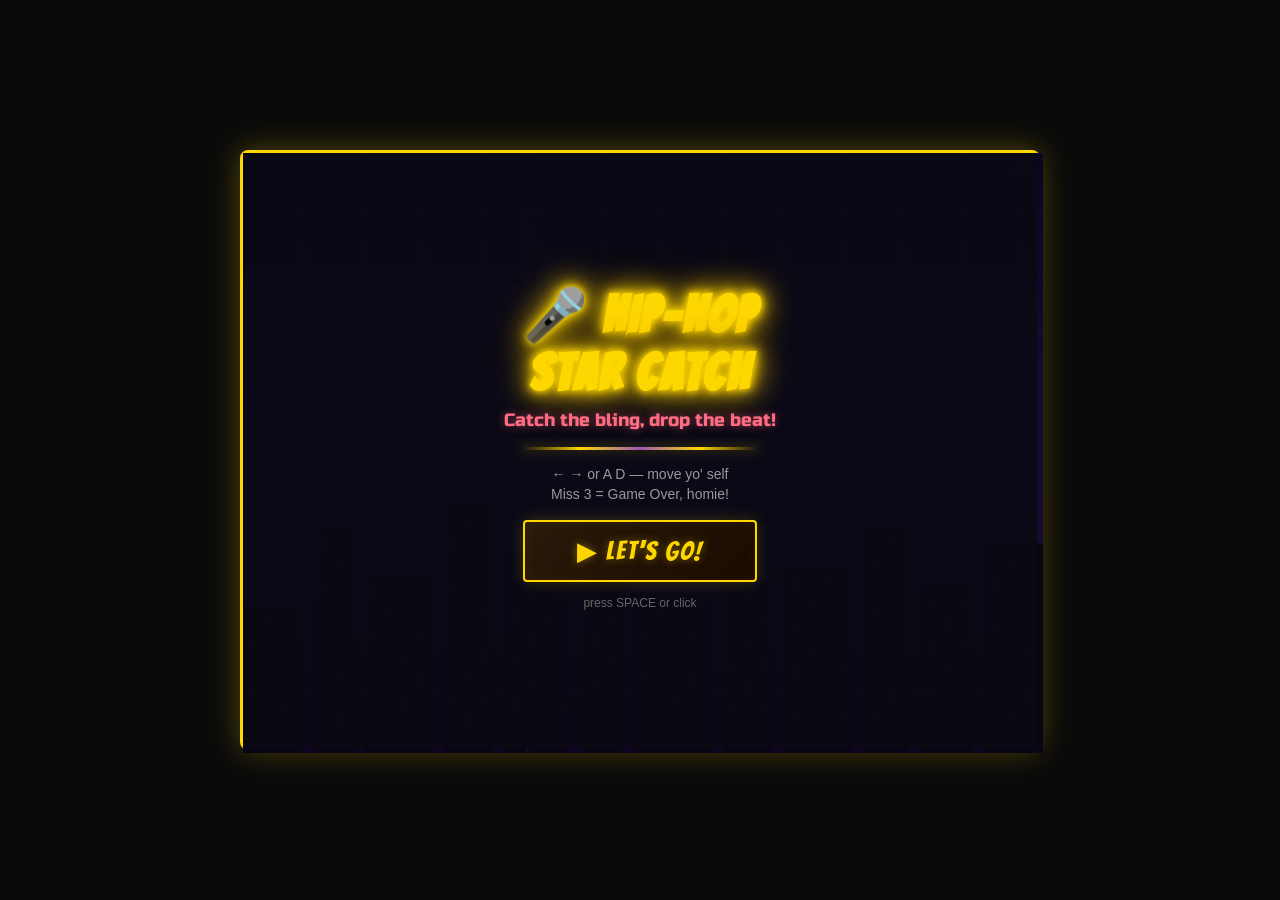
==== game/index.html @ 09ecfaf0 "Add files via upload" ====
<!DOCTYPE html>
<html lang="en">
<head>
  <meta charset="UTF-8">
  <meta name="viewport" content="width=device-width, initial-scale=1.0">
  <title>Hip-Hop Star Catch</title>
  <link rel="preconnect" href="https://fonts.googleapis.com">
  <link rel="preconnect" href="https://fonts.gstatic.com" crossorigin>
  <link href="https://fonts.googleapis.com/css2?family=Bangers&family=Russo+One&display=swap" rel="stylesheet">
  <link rel="stylesheet" href="css/style.css">
</head>
<body>
  <div id="wrapper">
    <canvas id="gameCanvas" width="800" height="600"></canvas>

    <!-- Start Screen -->
    <div id="startScreen" class="overlay">
      <h1 class="neon-gold">🎤 HIP-HOP<br>STAR CATCH</h1>
      <p class="subtitle">Catch the bling, drop the beat!</p>
      <div class="decor-line"></div>
      <p class="hint">← → or A D — move yo' self</p>
      <p class="hint">Miss 3 = Game Over, homie!</p>
      <button id="startBtn" class="btn-gold">▶  LET'S GO!</button>
      <p class="footer-msg">press SPACE or click</p>
    </div>

    <!-- Level transition -->
    <div id="levelScreen" class="overlay hidden">
      <h1 id="levelTitle" class="neon-gold">LEVEL UP!</h1>
      <p class="subtitle">Next level droppin'!</p>
      <div class="decor-line"></div>
      <p>Score: <span id="levelScore" class="highlight">0</span></p>
      <button id="levelContinueBtn" class="btn-gold">▶  BRING IT ON!</button>
    </div>

    <!-- Win screen -->
    <div id="winScreen" class="overlay hidden">
      <h1 class="neon-gold">🏆 YOU DA MVP!</h1>
      <p class="subtitle">Straight fire! You crushed it!</p>
      <div class="decor-line"></div>
      <p>Final Score: <span id="winScore" class="highlight">0</span></p>
      <button id="restartWinBtn" class="btn-gold">↻  PLAY AGAIN</button>
    </div>

    <!-- Lose screen -->
    <div id="loseScreen" class="overlay hidden">
      <h1 class="neon-gold">💀 GAME OVER</h1>
      <p class="subtitle">Better luck next time, playa!</p>
      <div class="decor-line"></div>
      <p>Score: <span id="loseScore" class="highlight">0</span></p>
      <button id="restartLoseBtn" class="btn-gold">↻  TRY AGAIN</button>
    </div>
  </div>

  <script src="js/player.js"></script>
  <script src="js/fallingObject.js"></script>
  <script src="js/audio.js"></script>
  <script src="js/renderer.js"></script>
  <script src="js/game.js"></script>
  <script src="js/main.js"></script>
</body>
</html>
---- game/css/style.css ----
* {
  margin: 0;
  padding: 0;
  box-sizing: border-box;
}

body {
  background: #0a0a0a;
  display: flex;
  justify-content: center;
  align-items: center;
  min-height: 100vh;
  font-family: 'Segoe UI', Tahoma, sans-serif;
  overflow: hidden;
}

#wrapper {
  position: relative;
  width: 800px;
  height: 600px;
  border: 3px solid #ffd700;
  border-radius: 8px;
  box-shadow: 0 0 30px rgba(255, 215, 0, 0.3), inset 0 0 20px rgba(255, 215, 0, 0.05);
}

#gameCanvas {
  display: block;
  width: 800px;
  height: 600px;
  background: #1a0a2e;
}

/* ===== OVERLAYS ===== */
.overlay {
  position: absolute;
  top: 0;
  left: 0;
  width: 100%;
  height: 100%;
  display: flex;
  flex-direction: column;
  justify-content: center;
  align-items: center;
  background: rgba(10, 10, 20, 0.88);
  color: #fff;
  z-index: 10;
  text-align: center;
  backdrop-filter: blur(2px);
}

.overlay.hidden {
  display: none;
}

.overlay h1 {
  font-family: 'Bangers', cursive;
  font-size: 52px;
  line-height: 1.1;
  margin-bottom: 8px;
  letter-spacing: 2px;
}

.neon-gold {
  color: #ffd700;
  text-shadow:
    0 0 7px #ffd700,
    0 0 14px #ffd700,
    0 0 28px #ffd700,
    0 0 42px #b8860b;
}

.overlay .subtitle {
  font-family: 'Russo One', sans-serif;
  font-size: 18px;
  color: #ff6b81;
  text-shadow: 0 0 10px rgba(255, 107, 129, 0.5);
  margin-bottom: 6px;
}

.decor-line {
  width: 240px;
  height: 3px;
  background: linear-gradient(90deg, transparent, #ffd700, #9b59b6, #ffd700, transparent);
  margin: 10px 0 16px;
  border-radius: 2px;
  box-shadow: 0 0 12px rgba(255, 215, 0, 0.4);
}

.overlay p {
  font-family: 'Russo One', sans-serif;
  font-size: 16px;
  margin-bottom: 4px;
  color: #e0e0e0;
}

.overlay .highlight {
  color: #ffd700;
  text-shadow: 0 0 10px rgba(255, 215, 0, 0.6);
  font-size: 22px;
}

.overlay .hint {
  font-family: 'Segoe UI', sans-serif;
  font-size: 14px;
  color: #999;
  margin-bottom: 4px;
}

.overlay .footer-msg {
  font-family: 'Segoe UI', sans-serif;
  font-size: 12px;
  color: #666;
  margin-top: 14px;
}

/* ===== BUTTONS ===== */
.btn-gold {
  margin-top: 14px;
  padding: 14px 52px;
  font-family: 'Bangers', cursive;
  font-size: 26px;
  letter-spacing: 2px;
  border: 2px solid #ffd700;
  border-radius: 4px;
  background: linear-gradient(135deg, #2a1a0a 0%, #1a0a00 100%);
  color: #ffd700;
  cursor: pointer;
  transition: all 0.2s;
  text-shadow: 0 0 8px rgba(255, 215, 0, 0.4);
  box-shadow: 0 0 15px rgba(255, 215, 0, 0.2), inset 0 0 15px rgba(255, 215, 0, 0.05);
}

.btn-gold:hover {
  transform: scale(1.06);
  background: linear-gradient(135deg, #3a2a0a 0%, #2a1a00 100%);
  box-shadow: 0 0 30px rgba(255, 215, 0, 0.5), inset 0 0 20px rgba(255, 215, 0, 0.1);
}

.btn-gold:active {
  transform: scale(0.96);
}
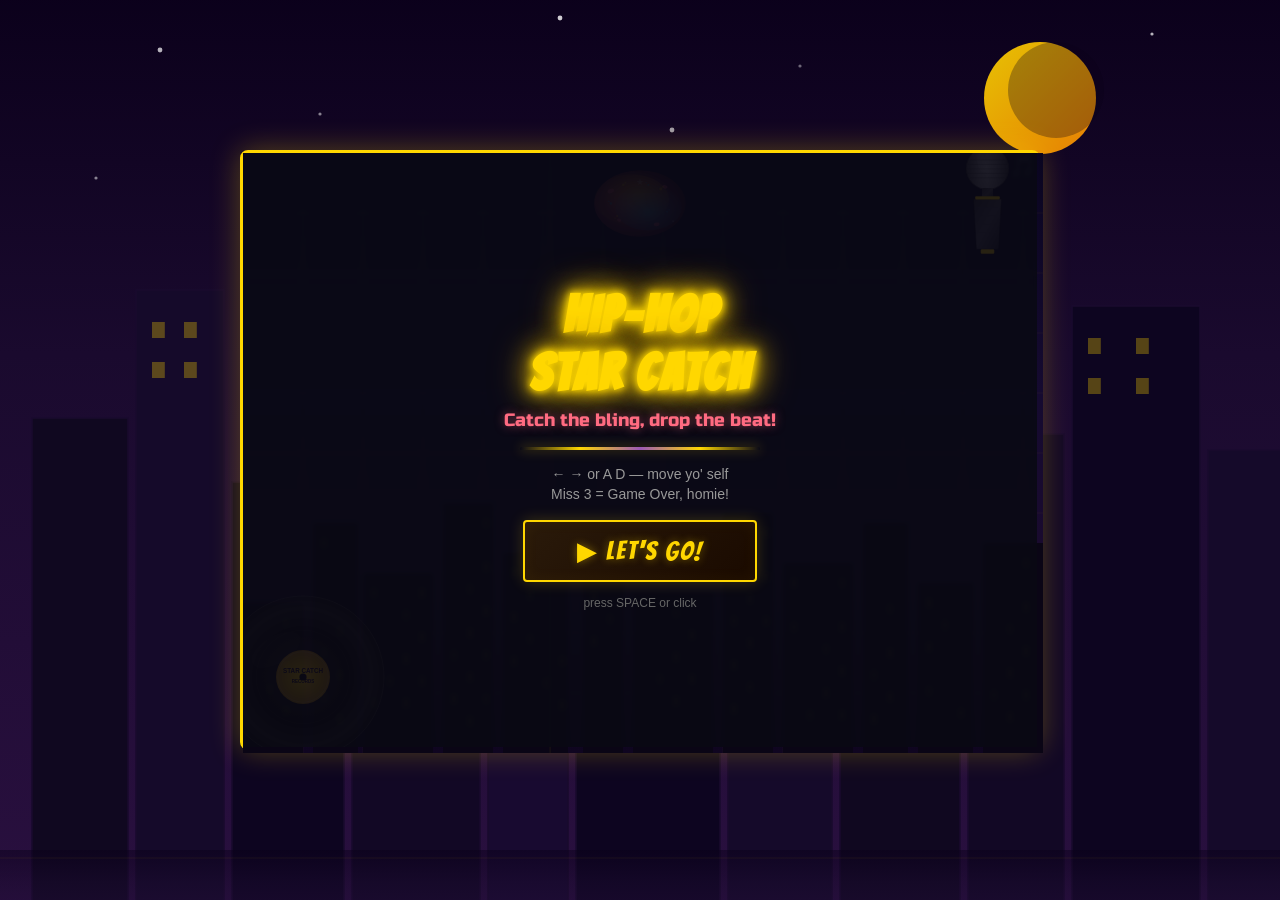
==== commit b61003ab: "Add files via upload" ====
--- a/game/index.html
+++ b/game/index.html
@@ -7,6 +7,7 @@
   <link rel="preconnect" href="https://fonts.googleapis.com">
   <link rel="preconnect" href="https://fonts.gstatic.com" crossorigin>
   <link href="https://fonts.googleapis.com/css2?family=Bangers&family=Russo+One&display=swap" rel="stylesheet">
+  <link rel="icon" type="image/svg+xml" href="assets/deco-sparkle.svg">
   <link rel="stylesheet" href="css/style.css">
 </head>
 <body>
@@ -15,7 +16,10 @@
 
     <!-- Start Screen -->
     <div id="startScreen" class="overlay">
-      <h1 class="neon-gold">🎤 HIP-HOP<br>STAR CATCH</h1>
+      <div class="overlay-bg left-deco" style="background-image: url('assets/deco-record.svg')"></div>
+      <div class="overlay-bg right-deco" style="background-image: url('assets/deco-mic.svg')"></div>
+      <div class="overlay-bg splash-deco" style="background-image: url('assets/deco-graffiti.svg')"></div>
+      <h1 class="neon-gold">HIP-HOP<br>STAR CATCH</h1>
       <p class="subtitle">Catch the bling, drop the beat!</p>
       <div class="decor-line"></div>
       <p class="hint">← → or A D — move yo' self</p>
@@ -26,6 +30,8 @@
 
     <!-- Level transition -->
     <div id="levelScreen" class="overlay hidden">
+      <div class="overlay-bg left-deco" style="background-image: url('assets/deco-turntable.svg')"></div>
+      <div class="overlay-bg right-deco" style="background-image: url('assets/deco-sparkle.svg')"></div>
       <h1 id="levelTitle" class="neon-gold">LEVEL UP!</h1>
       <p class="subtitle">Next level droppin'!</p>
       <div class="decor-line"></div>
@@ -35,7 +41,9 @@
 
     <!-- Win screen -->
     <div id="winScreen" class="overlay hidden">
-      <h1 class="neon-gold">🏆 YOU DA MVP!</h1>
+      <div class="overlay-bg left-deco" style="background-image: url('assets/deco-crown.svg')"></div>
+      <div class="overlay-bg right-deco" style="background-image: url('assets/deco-chain.svg')"></div>
+      <h1 class="neon-gold">YOU DA MVP!</h1>
       <p class="subtitle">Straight fire! You crushed it!</p>
       <div class="decor-line"></div>
       <p>Final Score: <span id="winScore" class="highlight">0</span></p>
@@ -44,7 +52,10 @@
 
     <!-- Lose screen -->
     <div id="loseScreen" class="overlay hidden">
-      <h1 class="neon-gold">💀 GAME OVER</h1>
+      <div class="overlay-bg left-deco" style="background-image: url('assets/deco-boombox.svg')"></div>
+      <div class="overlay-bg right-deco" style="background-image: url('assets/deco-graffiti.svg')"></div>
+      <div class="overlay-bg skull-deco" style="background-image: url('assets/deco-chain.svg')"></div>
+      <h1 class="neon-gold">GAME OVER</h1>
       <p class="subtitle">Better luck next time, playa!</p>
       <div class="decor-line"></div>
       <p>Score: <span id="loseScore" class="highlight">0</span></p>
--- a/game/css/style.css
+++ b/game/css/style.css
@@ -12,6 +12,10 @@
   min-height: 100vh;
   font-family: 'Segoe UI', Tahoma, sans-serif;
   overflow: hidden;
+  background-image: url('../assets/bg-cityscape.svg');
+  background-size: cover;
+  background-position: center;
+  background-attachment: fixed;
 }
 
 #wrapper {
@@ -21,6 +25,8 @@
   border: 3px solid #ffd700;
   border-radius: 8px;
   box-shadow: 0 0 30px rgba(255, 215, 0, 0.3), inset 0 0 20px rgba(255, 215, 0, 0.05);
+  background-image: url('../assets/bg-pattern.svg');
+  background-size: 200px 200px;
 }
 
 #gameCanvas {
@@ -46,6 +52,57 @@
   z-index: 10;
   text-align: center;
   backdrop-filter: blur(2px);
+  overflow: hidden;
+}
+
+.overlay-bg {
+  position: absolute;
+  opacity: 0.12;
+  pointer-events: none;
+  z-index: -1;
+}
+
+.overlay-bg.left-deco {
+  left: -30px;
+  bottom: -20px;
+  width: 180px;
+  height: 180px;
+  background-size: contain;
+  background-repeat: no-repeat;
+  background-position: center;
+}
+
+.overlay-bg.right-deco {
+  right: -20px;
+  top: -10px;
+  width: 140px;
+  height: 140px;
+  background-size: contain;
+  background-repeat: no-repeat;
+  background-position: center;
+}
+
+.overlay-bg.splash-deco {
+  left: 50%;
+  top: 10px;
+  width: 100px;
+  height: 80px;
+  transform: translateX(-50%);
+  background-size: contain;
+  background-repeat: no-repeat;
+  background-position: center;
+  opacity: 0.08;
+}
+
+.overlay-bg.skull-deco {
+  right: 30px;
+  bottom: 10px;
+  width: 100px;
+  height: 80px;
+  background-size: contain;
+  background-repeat: no-repeat;
+  background-position: center;
+  opacity: 0.08;
 }
 
 .overlay.hidden {
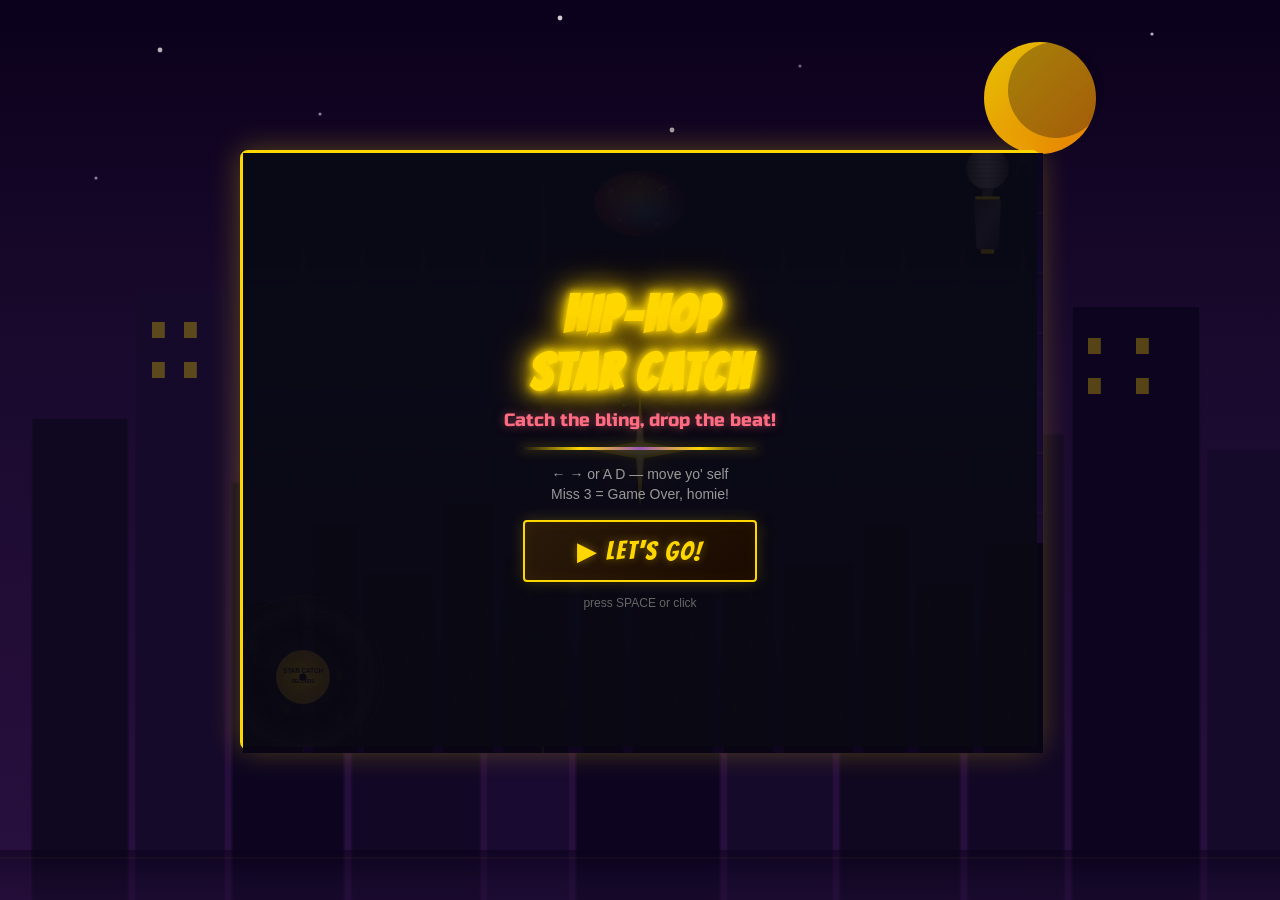
==== commit 6fd7e00a: "Add files via upload" ====
--- a/game/index.html
+++ b/game/index.html
@@ -16,8 +16,9 @@
 
     <!-- Start Screen -->
     <div id="startScreen" class="overlay">
-      <div class="overlay-bg left-deco" style="background-image: url('assets/deco-record.svg')"></div>
-      <div class="overlay-bg right-deco" style="background-image: url('assets/deco-mic.svg')"></div>
+      <div class="overlay-bg left-deco anim-record" style="background-image: url('assets/deco-record.svg')"></div>
+      <div class="overlay-bg right-deco anim-mic" style="background-image: url('assets/deco-mic.svg')"></div>
+      <div class="overlay-bg center-deco anim-sparkle-seq" style="background-image: url('assets/deco-sparkle.svg')"></div>
       <div class="overlay-bg splash-deco" style="background-image: url('assets/deco-graffiti.svg')"></div>
       <h1 class="neon-gold">HIP-HOP<br>STAR CATCH</h1>
       <p class="subtitle">Catch the bling, drop the beat!</p>
@@ -30,8 +31,8 @@
 
     <!-- Level transition -->
     <div id="levelScreen" class="overlay hidden">
-      <div class="overlay-bg left-deco" style="background-image: url('assets/deco-turntable.svg')"></div>
-      <div class="overlay-bg right-deco" style="background-image: url('assets/deco-sparkle.svg')"></div>
+      <div class="overlay-bg left-deco anim-turntable" style="background-image: url('assets/deco-turntable.svg')"></div>
+      <div class="overlay-bg right-deco anim-sparkle-lv" style="background-image: url('assets/deco-sparkle.svg')"></div>
       <h1 id="levelTitle" class="neon-gold">LEVEL UP!</h1>
       <p class="subtitle">Next level droppin'!</p>
       <div class="decor-line"></div>
@@ -41,8 +42,8 @@
 
     <!-- Win screen -->
     <div id="winScreen" class="overlay hidden">
-      <div class="overlay-bg left-deco" style="background-image: url('assets/deco-crown.svg')"></div>
-      <div class="overlay-bg right-deco" style="background-image: url('assets/deco-chain.svg')"></div>
+      <div class="overlay-bg left-deco anim-crown" style="background-image: url('assets/deco-crown.svg')"></div>
+      <div class="overlay-bg right-deco anim-chain" style="background-image: url('assets/deco-chain.svg')"></div>
       <h1 class="neon-gold">YOU DA MVP!</h1>
       <p class="subtitle">Straight fire! You crushed it!</p>
       <div class="decor-line"></div>
--- a/game/css/style.css
+++ b/game/css/style.css
@@ -82,6 +82,19 @@
   background-position: center;
 }
 
+.overlay-bg.center-deco {
+  left: 50%;
+  top: 50%;
+  width: 130px;
+  height: 130px;
+  margin-left: -65px;
+  margin-top: -65px;
+  background-size: contain;
+  background-repeat: no-repeat;
+  background-position: center;
+  opacity: 0.1;
+}
+
 .overlay-bg.splash-deco {
   left: 50%;
   top: 10px;
@@ -196,3 +209,117 @@
 .btn-gold:active {
   transform: scale(0.96);
 }
+
+/* ===== ASSET ANIMATIONS (единая последовательность) ===== */
+/* Сценарий: 0s — пластинка выезжает и крутится,
+              1.5s — микрофон влетает и кивает,
+              3s — искра вспыхивает и пульсирует  */
+
+/* —— RECORD (шаг 1) —— */
+@keyframes enter-record {
+  0%   { transform: translateY(200px) rotate(0deg); opacity: 0; }
+  60%  { transform: translateY(-10px) rotate(180deg); opacity: 0.18; }
+  100% { transform: translateY(0px) rotate(360deg); opacity: 0.12; }
+}
+
+@keyframes spin-record {
+  from { transform: rotate(0deg); }
+  to   { transform: rotate(360deg); }
+}
+
+.anim-record {
+  animation:
+    enter-record 1.2s ease-out forwards,
+    spin-record 8s linear 1.2s infinite;
+  transform-origin: center center;
+}
+
+/* —— MIC (шаг 2: влетает после того, как пластинка встала) —— */
+@keyframes enter-mic {
+  0%   { transform: translateX(120px) rotate(0deg); opacity: 0; }
+  60%  { transform: translateX(-8px) rotate(-8deg); opacity: 0.2; }
+  100% { transform: translateX(0px) rotate(0deg); opacity: 0.12; }
+}
+
+@keyframes nod-mic {
+  0%   { transform: rotate(-15deg); }
+  50%  { transform: rotate(10deg); }
+  100% { transform: rotate(-15deg); }
+}
+
+.anim-mic {
+  animation:
+    enter-mic 1s ease-out 1.2s forwards,
+    nod-mic 2.8s ease-in-out 2.2s infinite;
+  transform-origin: bottom center;
+}
+
+/* —— SPARKLE (шаг 3: взрыв после того, как микрофон на месте) —— */
+@keyframes enter-sparkle {
+  0%   { transform: scale(0) rotate(0deg); opacity: 0; }
+  40%  { transform: scale(1.5) rotate(180deg); opacity: 0.3; }
+  70%  { transform: scale(0.9) rotate(270deg); opacity: 0.15; }
+  100% { transform: scale(1) rotate(360deg); opacity: 0.12; }
+}
+
+@keyframes pulse-sparkle {
+  0%   { transform: scale(0.7) rotate(0deg); opacity: 0.08; }
+  25%  { transform: scale(1.15) rotate(90deg); opacity: 0.22; }
+  50%  { transform: scale(0.75) rotate(180deg); opacity: 0.1; }
+  75%  { transform: scale(1.05) rotate(270deg); opacity: 0.18; }
+  100% { transform: scale(0.7) rotate(360deg); opacity: 0.08; }
+}
+
+.anim-sparkle-seq {
+  animation:
+    enter-sparkle 1s ease-out 2.2s forwards,
+    pulse-sparkle 3.5s ease-in-out 3.2s infinite;
+  transform-origin: center center;
+}
+
+/* —— CROWN + CHAIN (экран победы: цепь подлетает к короне) —— */
+@keyframes enter-crown {
+  0%   { transform: translateY(-60px) scale(0.5); opacity: 0; }
+  50%  { transform: translateY(8px) scale(1.1); opacity: 0.2; }
+  100% { transform: translateY(0) scale(1); opacity: 0.12; }
+}
+
+@keyframes float-crown {
+  0%   { transform: translateY(0) scale(1); opacity: 0.12; }
+  50%  { transform: translateY(-16px) scale(1.06); opacity: 0.2; }
+  100% { transform: translateY(0) scale(1); opacity: 0.12; }
+}
+
+.anim-crown {
+  animation:
+    enter-crown 0.8s ease-out forwards,
+    float-crown 3.5s ease-in-out 0.8s infinite;
+  transform-origin: bottom center;
+}
+
+@keyframes swing-chain {
+  0%   { transform: rotate(-20deg); }
+  50%  { transform: rotate(20deg); }
+  100% { transform: rotate(-20deg); }
+}
+
+.anim-chain {
+  animation: swing-chain 2.2s ease-in-out 0.4s infinite;
+  transform-origin: top center;
+}
+
+/* —— TURNTABLE + SPARKLE (экран уровня) —— */
+@keyframes spin-turntable {
+  from { transform: rotate(0deg); }
+  to   { transform: rotate(360deg); }
+}
+
+.anim-turntable {
+  animation: spin-turntable 12s linear infinite;
+  transform-origin: center center;
+}
+
+.anim-sparkle-lv {
+  animation: pulse-sparkle 3.5s ease-in-out infinite;
+  transform-origin: center center;
+}
